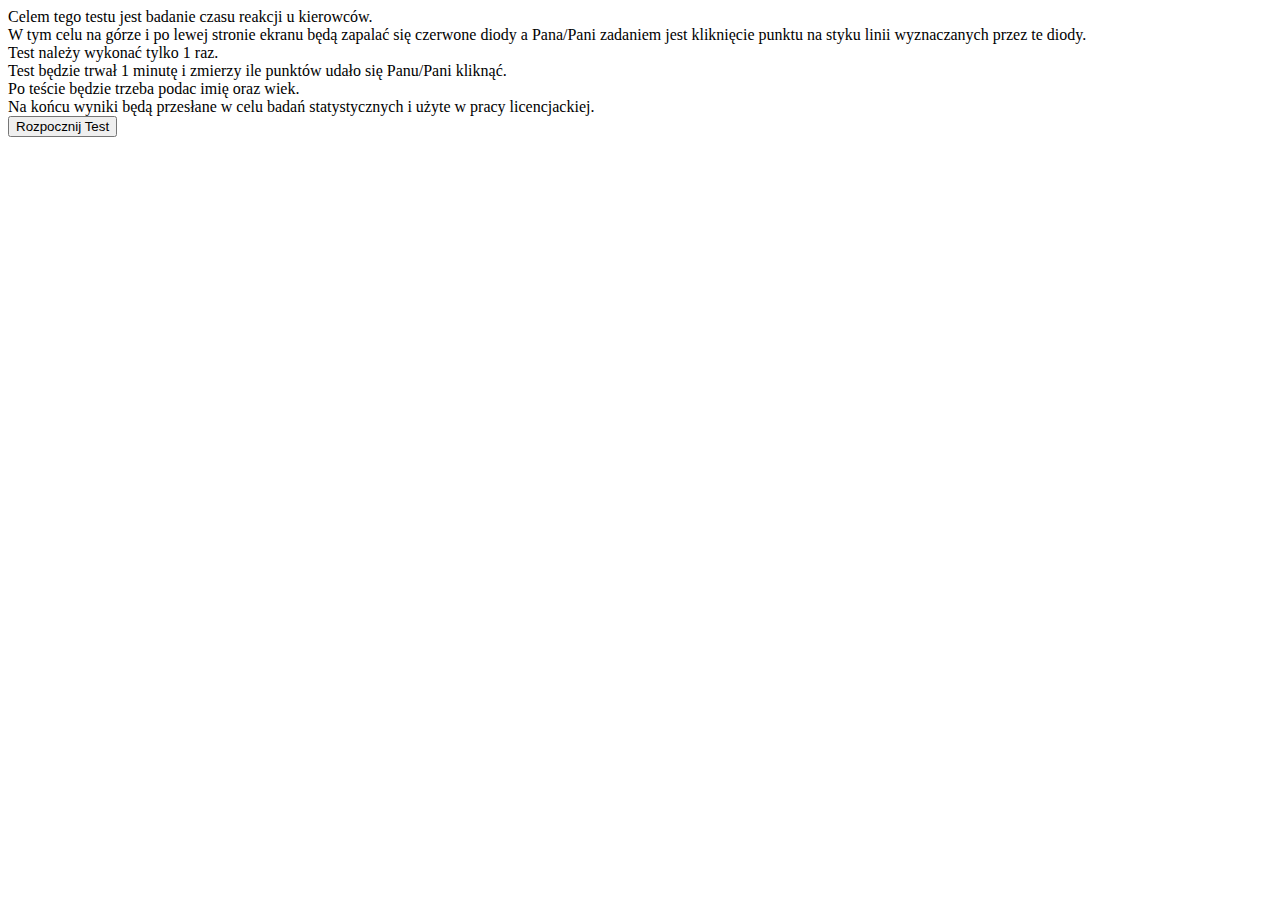
==== index.html @ 7d07d7e5 "index" ====
<!DOCTYPE html >
<html lang="en">
<head> 
    <meta charset="UTF-8">
    <meta name="viewport" content="width=device-width, initial-scale=1.0">
    <title>Badanie czasu reakcji</title>
</head>
<body>
    <div>Celem tego testu jest badanie czasu reakcji u kierowców.</div>
    <div>W tym celu na górze i po lewej stronie ekranu będą zapalać się czerwone diody a Pana/Pani zadaniem jest kliknięcie punktu na styku linii wyznaczanych przez te diody.</div>
    <div>Test należy wykonać tylko 1 raz.</div>
    <div>Test będzie trwał 1 minutę i zmierzy ile punktów udało się Panu/Pani kliknąć.</div>
    <div>Po teście będzie trzeba podac imię oraz wiek.</div>
    <div>Na końcu wyniki będą przesłane w celu badań statystycznych i użyte w pracy licencjackiej.</div>
    <a href="Test.html"><button>Rozpocznij Test</button></a>
</body>
</html>
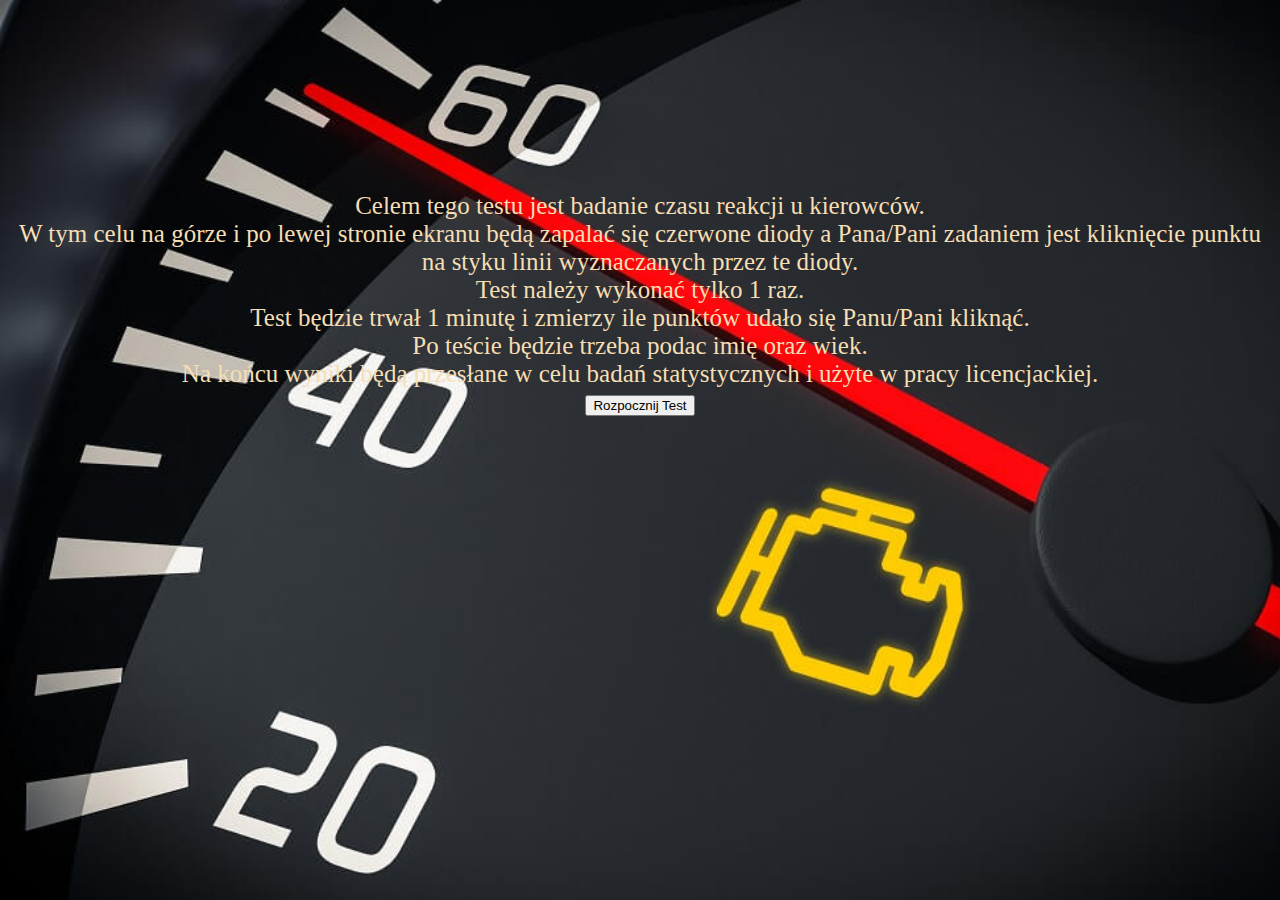
==== commit 3f2673bf: "Dodane tła" ====
--- a/index.html
+++ b/index.html
@@ -1,17 +1,21 @@
 <!DOCTYPE html >
 <html lang="en">
 <head> 
+    <link rel="stylesheet"
+    href="background-no-grid.css">
     <meta charset="UTF-8">
     <meta name="viewport" content="width=device-width, initial-scale=1.0">
     <title>Badanie czasu reakcji</title>
 </head>
-<body>
-    <div>Celem tego testu jest badanie czasu reakcji u kierowców.</div>
-    <div>W tym celu na górze i po lewej stronie ekranu będą zapalać się czerwone diody a Pana/Pani zadaniem jest kliknięcie punktu na styku linii wyznaczanych przez te diody.</div>
-    <div>Test należy wykonać tylko 1 raz.</div>
-    <div>Test będzie trwał 1 minutę i zmierzy ile punktów udało się Panu/Pani kliknąć.</div>
-    <div>Po teście będzie trzeba podac imię oraz wiek.</div>
-    <div>Na końcu wyniki będą przesłane w celu badań statystycznych i użyte w pracy licencjackiej.</div>
-    <a href="Test.html"><button>Rozpocznij Test</button></a>
+<body class="body">
+    <div class="content">
+        <div>Celem tego testu jest badanie czasu reakcji u kierowców.</div>
+        <div>W tym celu na górze i po lewej stronie ekranu będą zapalać się czerwone diody a Pana/Pani zadaniem jest kliknięcie punktu na styku linii wyznaczanych przez te diody.</div>
+        <div>Test należy wykonać tylko 1 raz.</div>
+        <div>Test będzie trwał 1 minutę i zmierzy ile punktów udało się Panu/Pani kliknąć.</div>
+        <div>Po teście będzie trzeba podac imię oraz wiek.</div>
+        <div>Na końcu wyniki będą przesłane w celu badań statystycznych i użyte w pracy licencjackiej.</div>
+        <a href="Test.html"><button>Rozpocznij Test</button></a>
+    </div>
 </body>
 </html>--- a/background-no-grid.css
+++ b/background-no-grid.css
@@ -0,0 +1,10 @@
+body{
+    background-image: url('deska-rozdzielcza-2.jpg');
+    background-repeat: no-repeat;
+    background-attachment: fixed;  
+    background-size: cover;
+    margin-top: 15%;
+    font-size: 25px;
+    text-align: center;
+    color: wheat;
+}
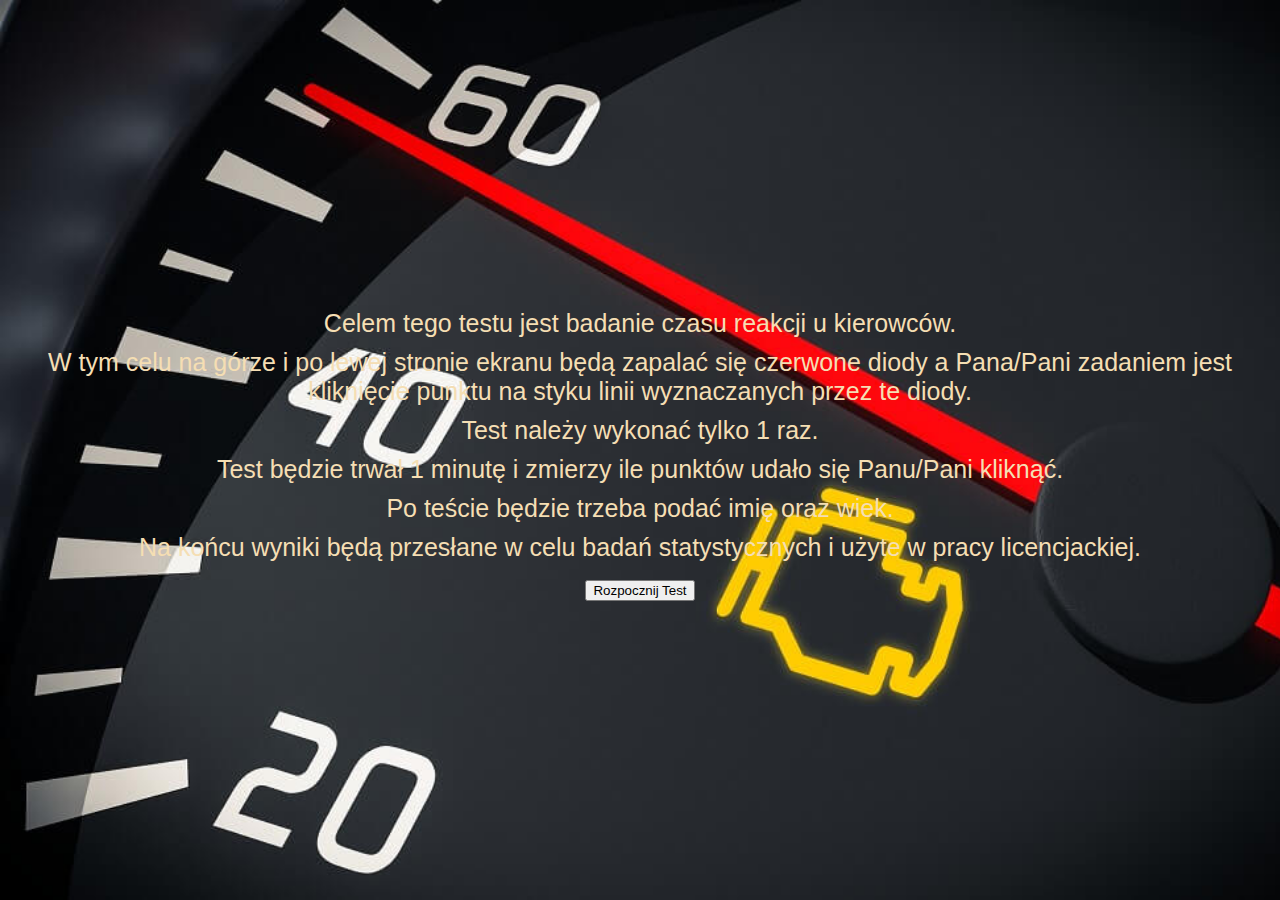
==== commit 88bec7e2: "Mobilka 1" ====
--- a/index.html
+++ b/index.html
@@ -1,11 +1,27 @@
-<!DOCTYPE html >
+<!DOCTYPE html>
 <html lang="en">
 <head> 
-    <link rel="stylesheet"
-    href="background-no-grid.css">
+    <link rel="stylesheet" href="background-no-grid.css">
     <meta charset="UTF-8">
     <meta name="viewport" content="width=device-width, initial-scale=1.0">
     <title>Badanie czasu reakcji</title>
+    <style>
+        body {
+            font-family: Arial, sans-serif;
+            margin: 0;
+            padding: 0;
+            display: flex;
+            justify-content: center;
+            align-items: center;
+            min-height: 100vh;
+            background-color: #f4f4f4;
+        }
+        
+        .content div {
+            margin: 10px 0;
+        }
+        
+    </style>
 </head>
 <body class="body">
     <div class="content">
@@ -13,9 +29,9 @@
         <div>W tym celu na górze i po lewej stronie ekranu będą zapalać się czerwone diody a Pana/Pani zadaniem jest kliknięcie punktu na styku linii wyznaczanych przez te diody.</div>
         <div>Test należy wykonać tylko 1 raz.</div>
         <div>Test będzie trwał 1 minutę i zmierzy ile punktów udało się Panu/Pani kliknąć.</div>
-        <div>Po teście będzie trzeba podac imię oraz wiek.</div>
+        <div>Po teście będzie trzeba podać imię oraz wiek.</div>
         <div>Na końcu wyniki będą przesłane w celu badań statystycznych i użyte w pracy licencjackiej.</div>
         <a href="Test.html"><button>Rozpocznij Test</button></a>
     </div>
 </body>
-</html>+</html>
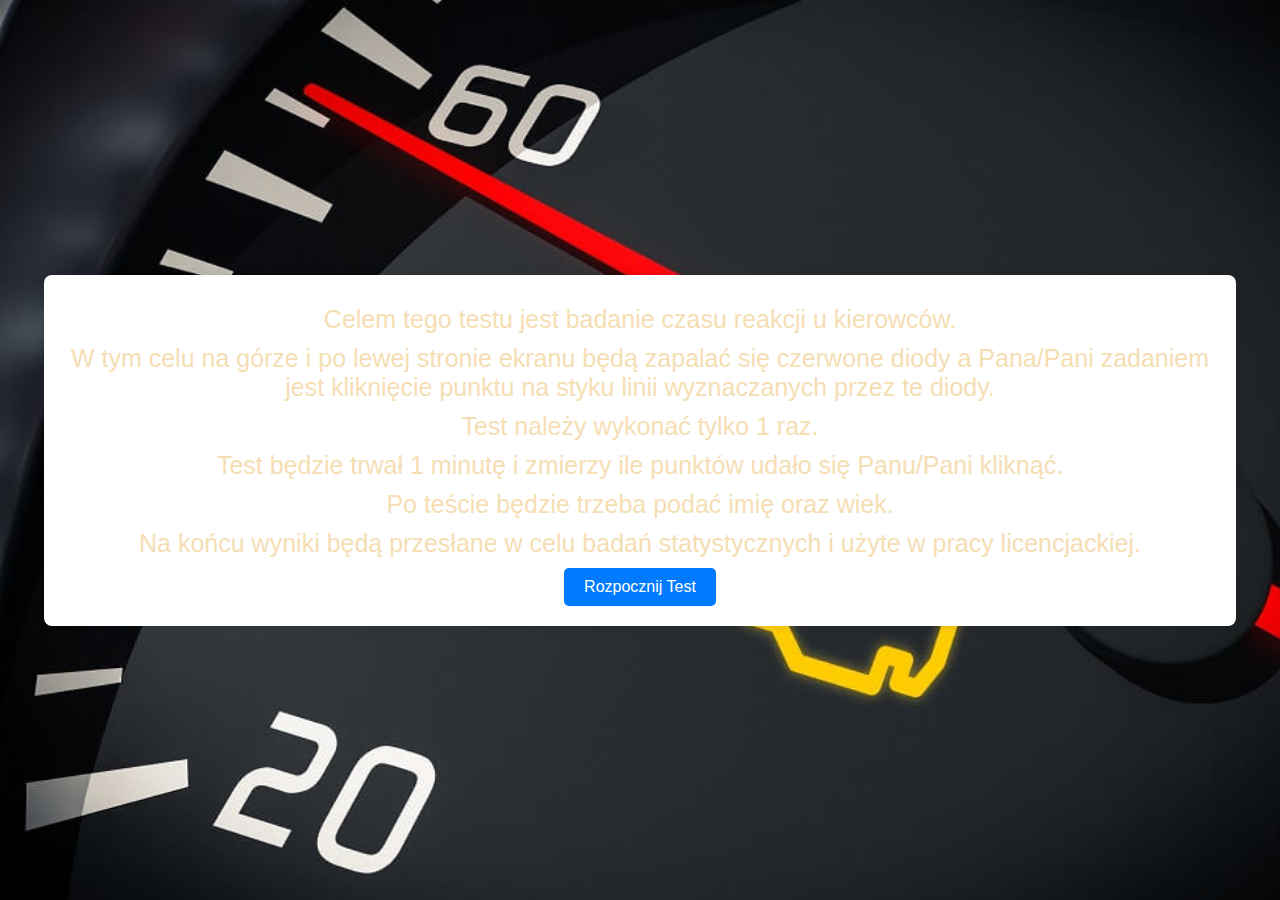
==== commit 5e023f3f: "Mobilka 2" ====
--- a/index.html
+++ b/index.html
@@ -16,11 +16,30 @@
             min-height: 100vh;
             background-color: #f4f4f4;
         }
-        
+        .content {
+            text-align: center;
+            padding: 20px;
+            background: white;
+            border-radius: 8px;
+            box-shadow: 0 0 10px rgba(0, 0, 0, 0.1);
+            max-width: 90%;
+            margin: auto;
+        }
         .content div {
             margin: 10px 0;
         }
-        
+        .content button {
+            padding: 10px 20px;
+            font-size: 16px;
+            background-color: #007BFF;
+            color: white;
+            border: none;
+            border-radius: 5px;
+            cursor: pointer;
+        }
+        .content button:hover {
+            background-color: #0056b3;
+        }
     </style>
 </head>
 <body class="body">
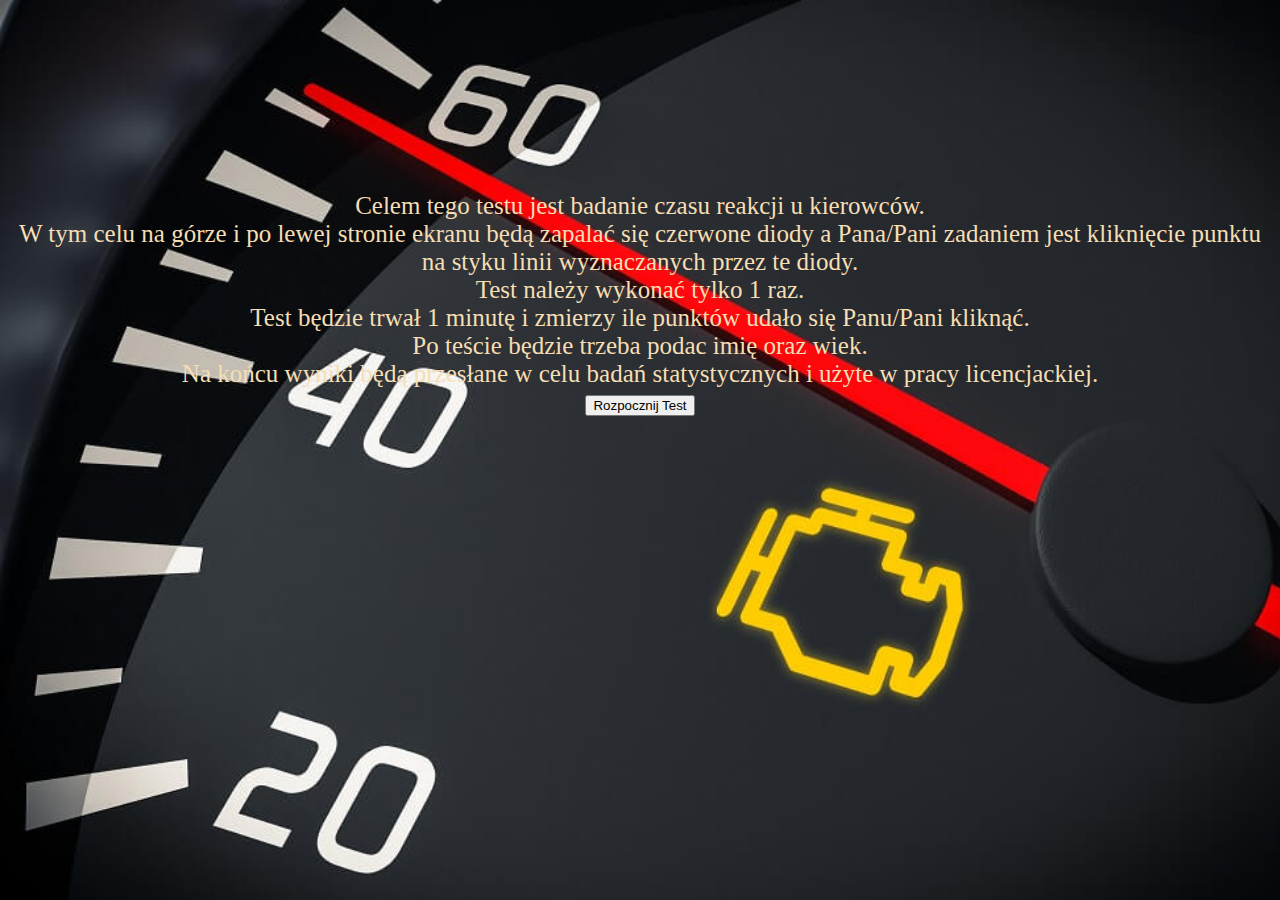
==== commit 03c327f1: "Back" ====
--- a/index.html
+++ b/index.html
@@ -1,46 +1,11 @@
-<!DOCTYPE html>
+<!DOCTYPE html >
 <html lang="en">
 <head> 
-    <link rel="stylesheet" href="background-no-grid.css">
+    <link rel="stylesheet"
+    href="background-no-grid.css">
     <meta charset="UTF-8">
     <meta name="viewport" content="width=device-width, initial-scale=1.0">
     <title>Badanie czasu reakcji</title>
-    <style>
-        body {
-            font-family: Arial, sans-serif;
-            margin: 0;
-            padding: 0;
-            display: flex;
-            justify-content: center;
-            align-items: center;
-            min-height: 100vh;
-            background-color: #f4f4f4;
-        }
-        .content {
-            text-align: center;
-            padding: 20px;
-            background: white;
-            border-radius: 8px;
-            box-shadow: 0 0 10px rgba(0, 0, 0, 0.1);
-            max-width: 90%;
-            margin: auto;
-        }
-        .content div {
-            margin: 10px 0;
-        }
-        .content button {
-            padding: 10px 20px;
-            font-size: 16px;
-            background-color: #007BFF;
-            color: white;
-            border: none;
-            border-radius: 5px;
-            cursor: pointer;
-        }
-        .content button:hover {
-            background-color: #0056b3;
-        }
-    </style>
 </head>
 <body class="body">
     <div class="content">
@@ -48,9 +13,9 @@
         <div>W tym celu na górze i po lewej stronie ekranu będą zapalać się czerwone diody a Pana/Pani zadaniem jest kliknięcie punktu na styku linii wyznaczanych przez te diody.</div>
         <div>Test należy wykonać tylko 1 raz.</div>
         <div>Test będzie trwał 1 minutę i zmierzy ile punktów udało się Panu/Pani kliknąć.</div>
-        <div>Po teście będzie trzeba podać imię oraz wiek.</div>
+        <div>Po teście będzie trzeba podac imię oraz wiek.</div>
         <div>Na końcu wyniki będą przesłane w celu badań statystycznych i użyte w pracy licencjackiej.</div>
         <a href="Test.html"><button>Rozpocznij Test</button></a>
     </div>
 </body>
-</html>
+</html>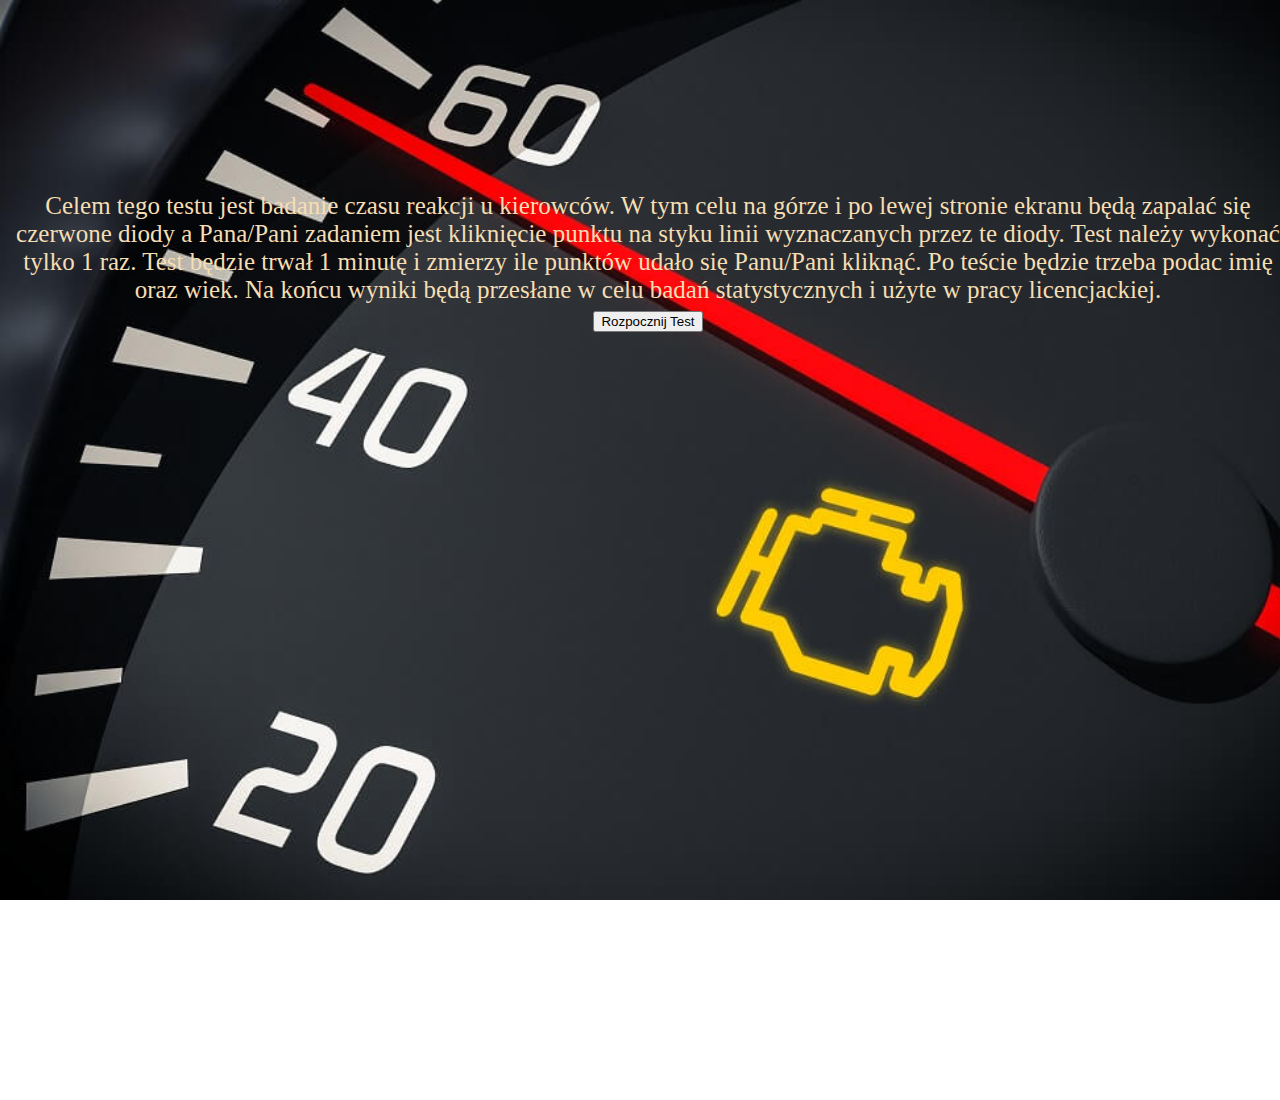
==== commit b6bd21c0: "Before changing px" ====
--- a/index.html
+++ b/index.html
@@ -3,18 +3,19 @@
 <head> 
     <link rel="stylesheet"
     href="background-no-grid.css">
+    <script src="index.js" async></script>
     <meta charset="UTF-8">
     <meta name="viewport" content="width=device-width, initial-scale=1.0">
     <title>Badanie czasu reakcji</title>
 </head>
 <body class="body">
     <div class="content">
-        <div>Celem tego testu jest badanie czasu reakcji u kierowców.</div>
-        <div>W tym celu na górze i po lewej stronie ekranu będą zapalać się czerwone diody a Pana/Pani zadaniem jest kliknięcie punktu na styku linii wyznaczanych przez te diody.</div>
-        <div>Test należy wykonać tylko 1 raz.</div>
-        <div>Test będzie trwał 1 minutę i zmierzy ile punktów udało się Panu/Pani kliknąć.</div>
-        <div>Po teście będzie trzeba podac imię oraz wiek.</div>
-        <div>Na końcu wyniki będą przesłane w celu badań statystycznych i użyte w pracy licencjackiej.</div>
+        <div>Celem tego testu jest badanie czasu reakcji u kierowców.
+        W tym celu na górze i po lewej stronie ekranu będą zapalać się czerwone diody a Pana/Pani zadaniem jest kliknięcie punktu na styku linii wyznaczanych przez te diody.
+        Test należy wykonać tylko 1 raz.
+        Test będzie trwał 1 minutę i zmierzy ile punktów udało się Panu/Pani kliknąć.
+        Po teście będzie trzeba podac imię oraz wiek.
+        Na końcu wyniki będą przesłane w celu badań statystycznych i użyte w pracy licencjackiej.</div>
         <a href="Test.html"><button>Rozpocznij Test</button></a>
     </div>
 </body>
--- a/background-no-grid.css
+++ b/background-no-grid.css
@@ -7,4 +7,6 @@
     font-size: 25px;
     text-align: center;
     color: wheat;
+    width: 100vw;
+    height: 100vh;
 }
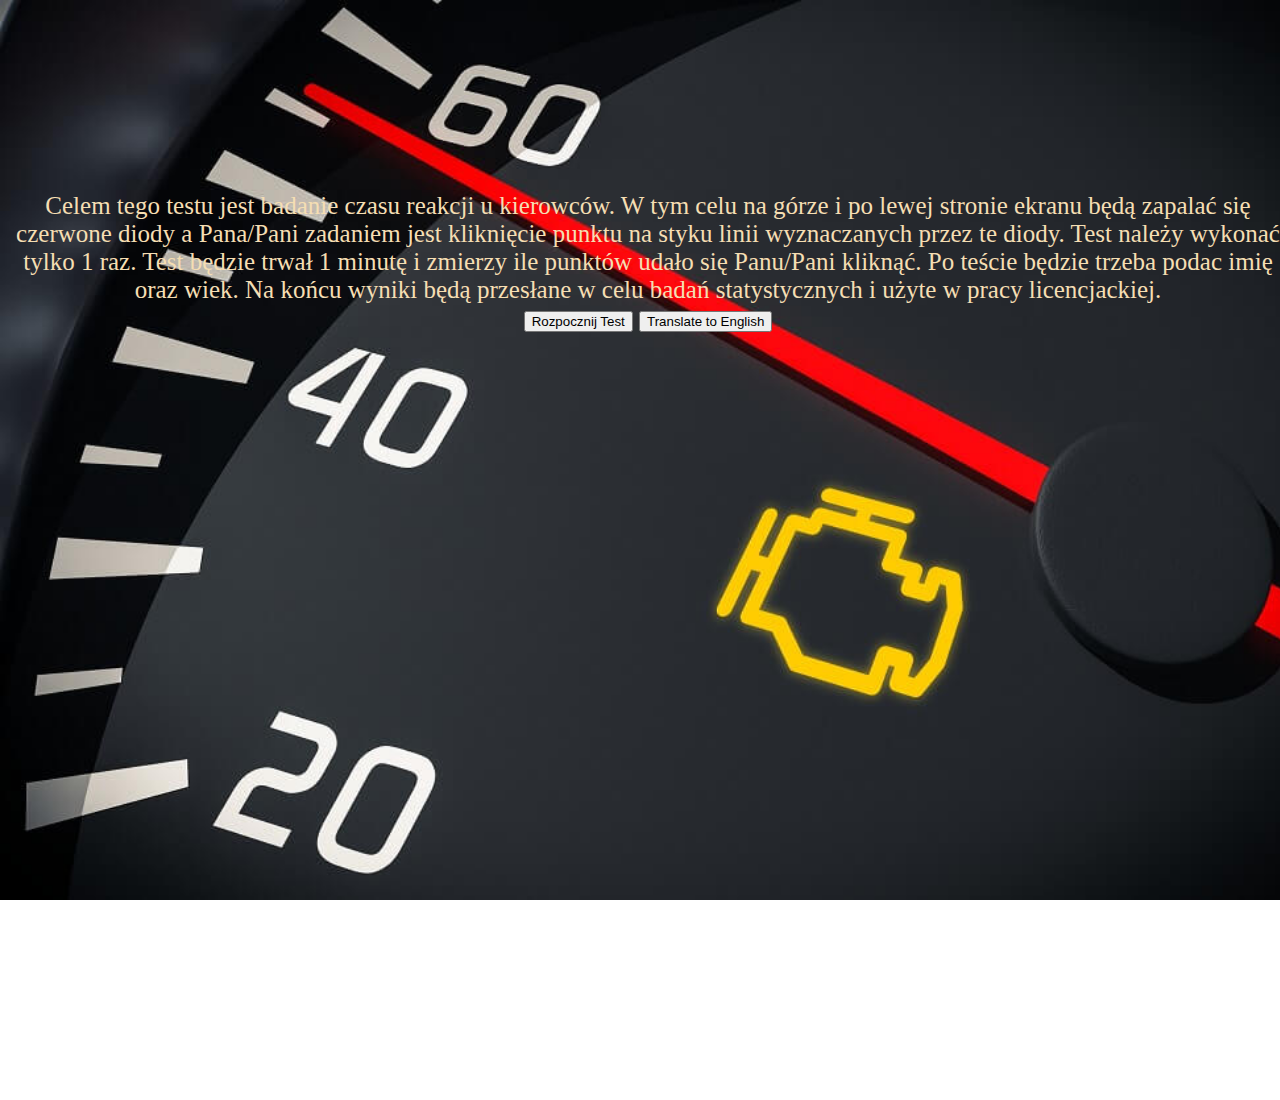
==== commit 7ead0acf: "Final version?" ====
--- a/index.html
+++ b/index.html
@@ -1,22 +1,66 @@
-<!DOCTYPE html >
+<!DOCTYPE html>
 <html lang="en">
-<head> 
-    <link rel="stylesheet"
-    href="background-no-grid.css">
+<head>
+    <link rel="stylesheet" href="background-no-grid.css">
     <script src="index.js" async></script>
     <meta charset="UTF-8">
     <meta name="viewport" content="width=device-width, initial-scale=1.0">
+    <meta name="mobile-web-app-capable" content="yes">
     <title>Badanie czasu reakcji</title>
+    <script>
+        function translateToEnglish() {
+            document.getElementById('test-description').innerHTML = `
+                The purpose of this test is to study reaction time of drivers.
+                For this purpose, red indicators will light up at the top and on the left side of the screen, 
+                and your task is to click the point at the intersection of the lines indicated by these indicators.
+                The test should be performed only once.
+                The test will last 1 minute and measure how many points you managed to click.
+                After the test, you will need to provide your name and age.
+                Finally, the results will be sent for statistical research and used in a bachelor's thesis.
+            `;
+            document.getElementById('start-test-button').innerText = 'Start Test';
+            document.getElementById('translate-button').innerText = 'Przetłumacz na Polski';
+            document.getElementById('translate-button').onclick = translateToPolish;
+            localStorage.setItem('language', 'en');
+        }
+
+        function translateToPolish() {
+            document.getElementById('test-description').innerHTML = `
+                Celem tego testu jest badanie czasu reakcji u kierowców.
+                W tym celu na górze i po lewej stronie ekranu będą zapalać się czerwone diody a Pana/Pani zadaniem jest kliknięcie punktu na styku linii wyznaczanych przez te diody.
+                Test należy wykonać tylko 1 raz.
+                Test będzie trwał 1 minutę i zmierzy ile punktów udało się Panu/Pani kliknąć.
+                Po teście będzie trzeba podac imię oraz wiek.
+                Na końcu wyniki będą przesłane w celu badań statystycznych i użyte w pracy licencjackiej.
+            `;
+            document.getElementById('start-test-button').innerText = 'Rozpocznij Test';
+            document.getElementById('translate-button').innerText = 'Translate to English';
+            document.getElementById('translate-button').onclick = translateToEnglish;
+            localStorage.setItem('language', 'pl');
+        }
+
+        document.addEventListener('DOMContentLoaded', (event) => {
+            const language = localStorage.getItem('language') || 'pl';
+            if (language === 'en') {
+                translateToEnglish();
+            } else {
+                translateToPolish();
+            }
+        });
+    </script>
 </head>
 <body class="body">
     <div class="content">
-        <div>Celem tego testu jest badanie czasu reakcji u kierowców.
-        W tym celu na górze i po lewej stronie ekranu będą zapalać się czerwone diody a Pana/Pani zadaniem jest kliknięcie punktu na styku linii wyznaczanych przez te diody.
-        Test należy wykonać tylko 1 raz.
-        Test będzie trwał 1 minutę i zmierzy ile punktów udało się Panu/Pani kliknąć.
-        Po teście będzie trzeba podac imię oraz wiek.
-        Na końcu wyniki będą przesłane w celu badań statystycznych i użyte w pracy licencjackiej.</div>
-        <a href="Test.html"><button>Rozpocznij Test</button></a>
+        <div id="test-description">
+            Celem tego testu jest badanie czasu reakcji u kierowców.
+            W tym celu na górze i po lewej stronie ekranu będą zapalać się czerwone diody a Pana/Pani zadaniem jest kliknięcie punktu na styku linii wyznaczanych przez te diody.
+            Test należy wykonać tylko 1 raz.
+            Test będzie trwał 1 minutę i zmierzy ile punktów udało się Panu/Pani kliknąć.
+            Po teście będzie trzeba podac imię oraz wiek.
+            Na końcu wyniki będą przesłane w celu badań statystycznych i użyte w pracy licencjackiej.
+        </div>
+        <a href="Test.html"><button id="start-test-button">Rozpocznij Test</button></a>
+        <button id="translate-button" onclick="translateToEnglish()">Translate to English</button>
     </div>
 </body>
-</html>+</html>
--- a/background-no-grid.css
+++ b/background-no-grid.css
@@ -10,3 +10,15 @@
     width: 100vw;
     height: 100vh;
 }
+@media only screen and (hover: none) and (pointer: coarse)  and (orientation: portrait) {
+    html {
+      transform: rotate(-90deg);
+      transform-origin: left top;
+      width: 100vh;
+      height: 100vw;
+      overflow-x: hidden;
+      position: absolute;
+      top: 100%;
+      left: 0;
+    }
+  }